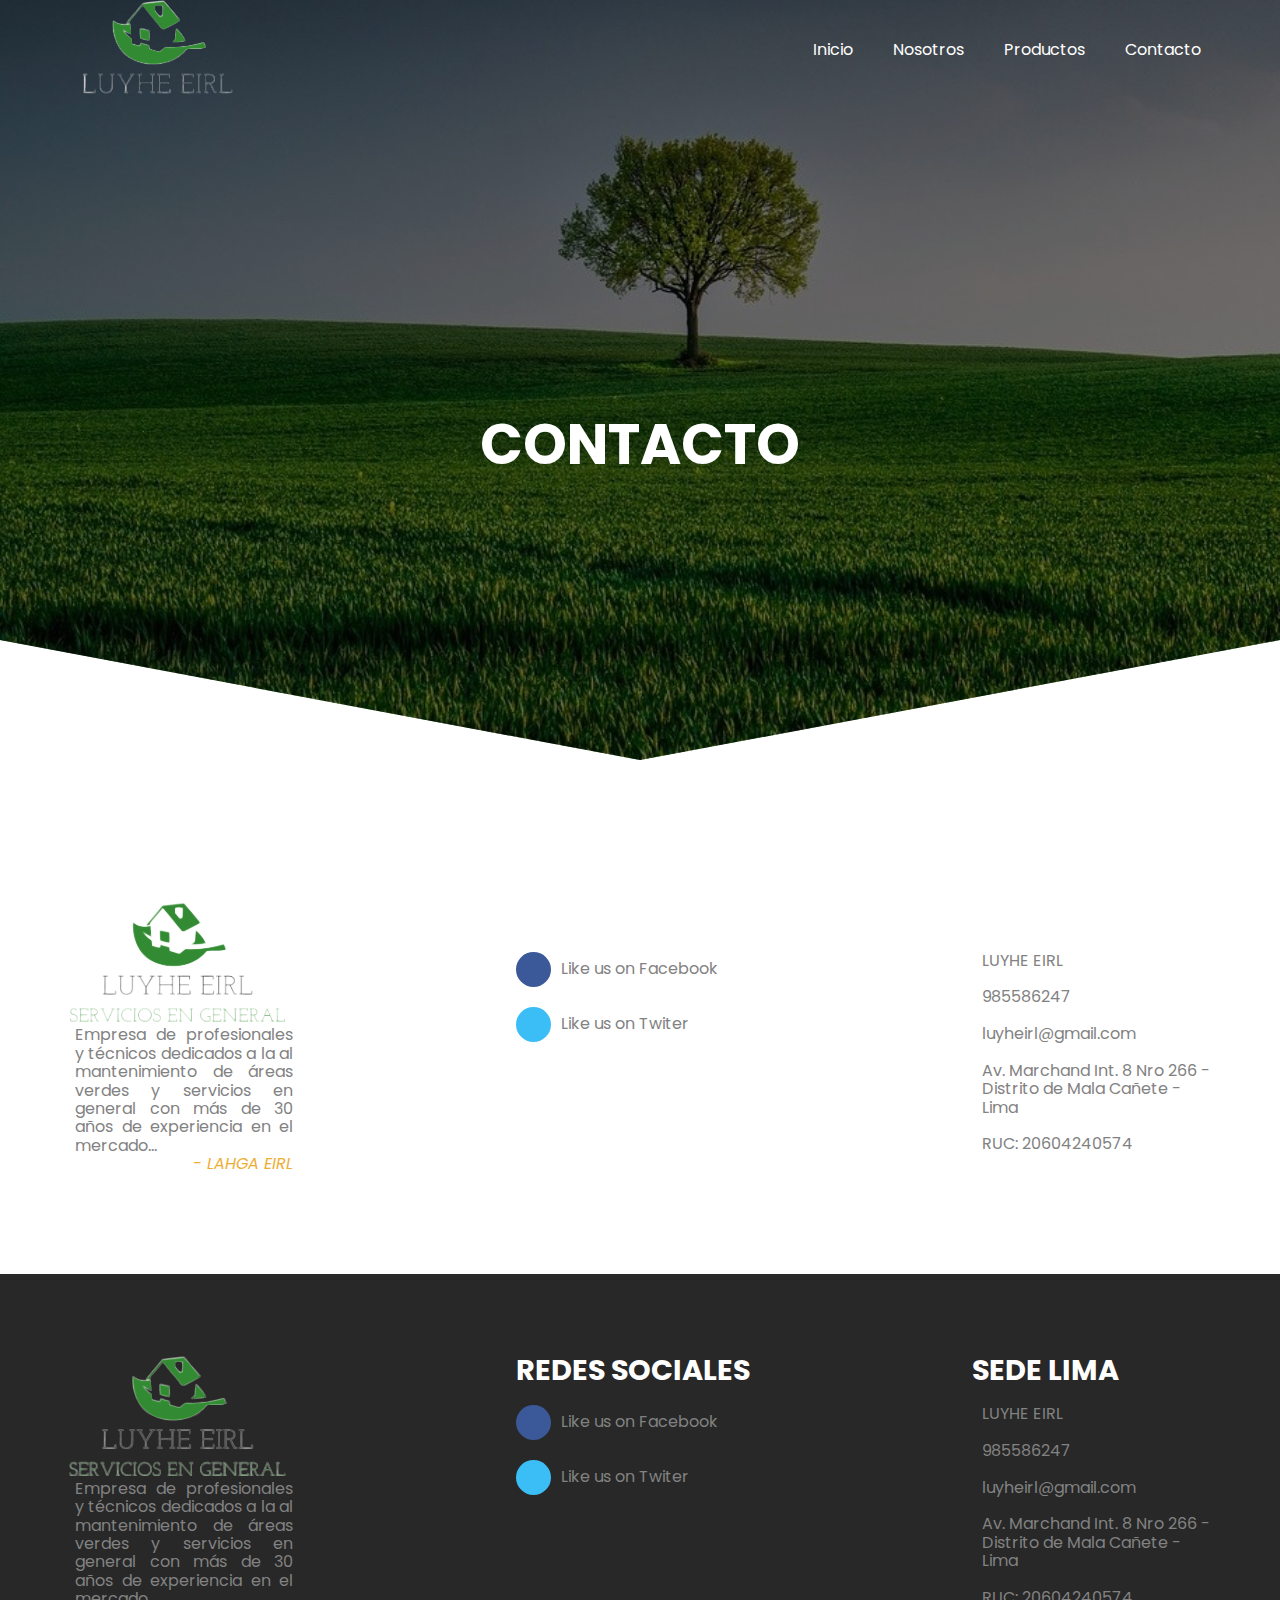
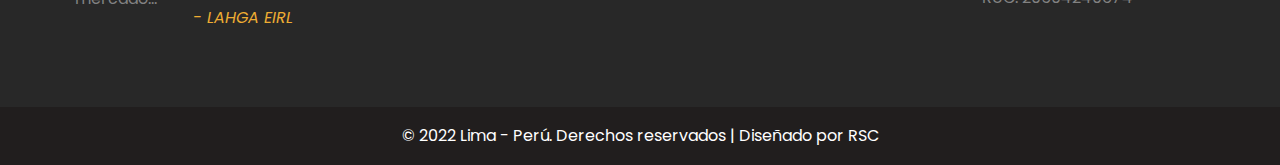
==== contacto.html @ 09daed9d "Pagina WEb2" ====
<!DOCTYPE html>
<html lang="es">

<head>
    <meta charset="UTF-8">
    <meta http-equiv="X-UA-Compatible" content="IE=edge">
    <meta name="viewport" content="width=device-width, initial-scale=1.0">
    <title>Contacto</title>
    <link rel="shortcut icon" href="./images/logo.png" type="image/x-icon">
    <link rel="stylesheet" href="./css/normalize.css">
    <link rel="stylesheet" href="./css/estilos.css">
    <meta name="theme-color" content="#2091F9">   
    <meta property="og:type" content="website">
    <meta property="og:url" content="https://xrodrigosc.github.io">

    <link rel="stylesheet" href="https://use.fontawesome.com/releases/v5.15.4/css/all.css" integrity="sha384-DyZ88mC6Up2uqS4h/KRgHuoeGwBcD4Ng9SiP4dIRy0EXTlnuz47vAwmeGwVChigm" crossorigin="anonymous"/>

</head>

<body>
    <header class="hero3">
        <nav class="nav container">
            <div class="nav__logo">
                <img src="./images/logo2.png">   
            </div>

            <ul class="menu-horizontal">
                <li><a href="index.html">Inicio</a></li>
                <li ><a href="nosotros.html" >Nosotros</a></li>
                <li >
                    <a href="producto1.html">Productos</a>
                    <ul class="menu-vertical">
                        <li><a style="text-align: left" href="producto1.html">Grass Natural</a></li>
                                                
                        <li><a style="text-align: left" href="producto2.html">Grass Artificial</a></li>
                                                                        
                        <li><a style="text-align: left" href="producto3.html" >Guano Órganico</a></li>
                                                                                                
                        <li><a style="text-align: left" href="producto4.html" >Áreas Verdes</a></li>                        
                                                                                                
                        <li><a style="text-align: left" href="producto5.html" >Parque y Jardines</a></li>
                        
                        <li><a style="text-align: left" href="producto6.html" >Plantas Ornamentales</a></li>
                    </ul>
                </li>
                
                <li>
                    <a href="contacto.html">Contacto</a>
                </li>
            </ul>

        </nav>


        <section class="hero__container container">
            <h1 class="hero__title">CONTACTO</h1>
        </section>
    </header>
    <main>
             <footer class="main-footer2">
      <div class="container">
        <div class="column column--50-25">

          <img src="./images/logo.png">
          <p class="footer__txt">Empresa de profesionales y técnicos dedicados a la al mantenimiento de áreas verdes y servicios en general con más de 30 años de experiencia en el mercado…</p>
          <cite class="footer__author">- LAHGA EIRL</cite>
        </div>
        <div class="column column--50-25">
            <h2 class="footer__title">REDES SOCIALES</h2><br>
          <div class="footer__socials">
            <div class="social-icon">
              <i class="fab fa-facebook-f"></i>
              
              <a class="social__link" href="">Like us on Facebook</a>
            </div>
            <div class="social-icon">
              <i class="fab fa-twitter"></i>
              <a class="social__link" href="">Like us on Twiter</a>
            </div>
            
          </div>
        </div>
        <div class="column column--50-25">
            <h2 class="footer__title">SEDE LIMA</h2><br>
          <div class="contact-icon2">
            <i class="fas fa-briefcase"></i>
            <p class="contact__txt">LUYHE EIRL</p>
          </div><br>
          <div class="contact-icon2">
            <i class="fas fa-phone-alt"></i>
            <p class="contact__txt">985586247</p>
          </div><br>
          <div class="contact-icon2">
            <i class="fas fa-envelope"></i>
            <p class="contact__txt">luyheirl@gmail.com</p>
          </div><br>
          <div class="contact-icon2">
            <i class="fas fa-map-marker-alt"></i>
            <p class="contact__txt">Av. Marchand Int. 8 Nro 266 - Distrito de Mala Cañete - Lima </p>
          </div><br>
          <div class="contact-icon2">
            <i class="fas fa-building"></i>
            <p class="contact__txt">RUC: 20604240574</p>
          </div>
        </div>
      </div>

    </footer> 
    </main>
        

  <footer class="main-footer">
      <div class="container">
        <div class="column column--50-25">

          <img src="./images/logo.png">
          <p class="footer__txt">Empresa de profesionales y técnicos dedicados a la al mantenimiento de áreas verdes y servicios en general con más de 30 años de experiencia en el mercado…</p>
          <cite class="footer__author">- LAHGA EIRL</cite>
        </div>
        <div class="column column--50-25">
            <h2 class="footer__title">REDES SOCIALES</h2><br>
          <div class="footer__socials">
            <div class="social-icon">
              <i class="fab fa-facebook-f"></i>
              
              <a class="social__link" href="">Like us on Facebook</a>
            </div>
            <div class="social-icon">
              <i class="fab fa-twitter"></i>
              <a class="social__link" href="">Like us on Twiter</a>
            </div>
            
          </div>
        </div>
        <div class="column column--50-25">
            <h2 class="footer__title">SEDE LIMA</h2><br>
          <div class="contact-icon">
            <i class="fas fa-briefcase"></i>
            <p class="contact__txt">LUYHE EIRL</p>
          </div><br>
          <div class="contact-icon">
            <i class="fas fa-phone-alt"></i>
            <p class="contact__txt">985586247</p>
          </div><br>
          <div class="contact-icon">
            <i class="fas fa-envelope"></i>
            <p class="contact__txt">luyheirl@gmail.com</p>
          </div><br>
          <div class="contact-icon">
            <i class="fas fa-map-marker-alt"></i>
            <p class="contact__txt">Av. Marchand Int. 8 Nro 266 - Distrito de Mala Cañete - Lima </p>
          </div><br>
          <div class="contact-icon">
            <i class="fas fa-building"></i>
            <p class="contact__txt">RUC: 20604240574</p>
          </div>
        </div>
      </div>
        <p class="copy">© 2022 Lima - Perú. Derechos reservados | Diseñado por  <span class="color-span">RSC</span></p>
    </footer>

    <script src="./js/slider.js"></script>
    <script src="./js/questions.js"></script>
    <script src="./js/menu.js"></script>
</body>

</html>
---- css/estilos.css ----
@import url('https://fonts.googleapis.com/css2?family=Poppins:wght@300;400;600;700&display=swap');

:root {
    --padding-container: 80px 0;
    --color-title: #001A49;
}

body {
    font-family: 'Poppins', sans-serif;
}

.container {
    width: 90%;
    max-width: 1200px;
    margin: 0 auto;
    overflow: hidden;
    padding: var(--padding-container);
}
.container2 {
    width: 85%;
    max-width: 950px;
    margin: 0 auto;
    overflow: hidden;
    line-height: 1.6em;
    padding: var(--padding-container);
    text-align: justify;
}
.container2 p{
    margin-bottom: 1.6em
}

.titulo {
    color: #642a73;
    font-size: 30px;
    text-align: center;
    margin-bottom: 60px;
}

.nav__items li:hover .menu-vertical{
       display: block;
}

.menu-horizontal{
    list-style: none;
    display: flex;
    justify-content: space-around;
    padding-left: 520px;
}
.menu-horizontal > li > a{
    display: block;
    font-size: 1rem;
    padding: 15px 20px;
    color: white;
    text-decoration: none; 
    align-content: center;
}
.menu-horizontal > li:hover{
    background-color: #00cc33;
}
.menu-vertical{
    position: absolute;
    display: none;
    list-style: none;
    width: 200px;
    background-color: rgba(0, 0, 0, .5);
}

.menu-horizontal li:hover .menu-vertical{
    display: block;
}
.menu-vertical li:hover{
    background-color: black;
}
.menu-vertical li a{
    display: block;
    color: white;
    padding: 15px 15px 15px 20px;
}

nav{
    text-align: right;
    padding: 30px 50px 0 0;
}

nav > a{
    color:#fff;
    font-weight: 300;
    text-decoration: none;
    margin-right: 10px;
}

nav > a:hover{
    text-decoration: underline;
}
 .textos-header{
    display: flex;
    height: 300px;
    width: 100%;
    align-items: center;
    justify-content: center;
    flex-direction: column;
    text-align: center;
}

.textos-header h1{
    font-size: 50px;
    color:#fff;
}

.textos-header h2{
    font-size: 30px;
    font-weight: 300;
    color:#fff;
}
.wave{
    position: absolute;
    bottom: 0;
    width: 100%;
}

.hero {
    width: 100%;
    height: 100vh;
    min-height: 600px;
    max-height: 800px;
    position: relative;
    display: grid;
    grid-template-rows: 100px 1fr;
    color: #fff;
}

.hero::before {
    content: "";
    position: absolute;
    top: 0;
    left: 0;
    width: 100%;
    height: 100%;
    background-image: linear-gradient(180deg, #0000008c 0%, #0000008c 100%), url('../images/inicio.jpg');
    background-size: cover;
    clip-path: polygon(0 0, 100% 0, 100% 80%, 50% 95%, 0 80%);
    z-index: -1;
}


.hero2 {
    width: 100%;
    height: 100vh;
    min-height: 600px;
    max-height: 800px;
    position: relative;
    display: grid;
    grid-template-rows: 100px 1fr;
    color: #fff;
}

.hero2::before {
    content: "";
    position: absolute;
    top: 0;
    left: 0;
    width: 100%;
    height: 100%;
    background-image: linear-gradient(180deg, #0000008c 0%, #0000008c 100%), url('../images/noso.jpg');
    background-size: cover;
    clip-path: polygon(0 0, 100% 0, 100% 80%, 50% 95%, 0 80%);
    z-index: -1;
}

.hero3 {
    width: 100%;
    height: 100vh;
    min-height: 600px;
    max-height: 800px;
    position: relative;
    display: grid;
    grid-template-rows: 100px 1fr;
    color: #fff;
}


.hero3::before {
    content: "";
    position: absolute;
    top: 0;
    left: 0;
    width: 100%;
    height: 100%;
    background-image: linear-gradient(180deg, #0000008c 0%, #0000008c 100%), url('../images/contac.jpg');
    background-size: cover;
    clip-path: polygon(0 0, 100% 0, 100% 80%, 50% 95%, 0 80%);
    z-index: -1;
}

.hero4 {
    width: 100%;
    height: 100vh;
    min-height: 600px;
    max-height: 800px;
    position: relative;
    display: grid;
    grid-template-rows: 100px 1fr;
    color: #fff;
}


.hero4::before {
    content: "";
    position: absolute;
    top: 0;
    left: 0;
    width: 100%;
    height: 100%;
    background-image: linear-gradient(180deg, #0000008c 0%, #0000008c 100%), url('../images/producto.jpg');
    background-size: cover;
    clip-path: polygon(0 0, 100% 0, 100% 80%, 50% 95%, 0 80%);
    z-index: -1;
}


.contenedor3{
    padding: 80px 0;
    width: 90%;
    max-width: 1000px;
    margin: auto;
    overflow: hidden;
}


.portafolio{
    background: #f2f2f2;
}

.galeria-port{
    display: flex;
    justify-content: space-evenly;
    flex-wrap: wrap;
}

.imagen-port{
    width: 30%;
    margin-bottom: 10px;
    overflow: hidden;
    position: relative;
    cursor: pointer;
    box-shadow: 0 0 6px 0 rgba(0, 0, 0, .5);
}

.imagen-port > img{
    width: 100%;
    height: 100%;
    object-fit: cover;
    display: block;
}

/* Nav */

.nav {
    --padding-container: 0;
    height: 100%;
    display: flex;
    align-items: center;
}

.nav__title {
    font-weight: 300;
}

.nav__link {
    margin-left: auto;
    padding: 0;
    display: grid;
    grid-auto-flow: column;
    grid-auto-columns: max-content;
    gap: 2em;
}

.nav__items {
    list-style: none;
}

.nav__links {
    color: #fff;
    text-decoration: none;
}

.nav__menu {
    margin-left: auto;
    cursor: pointer;
    display: none;
}

.nav__img {
    display: block;
    width: 30px;
}


.nav__close {
    display: var(--show, none);
}


/* Hero container */

.hero__container {
    max-width: 800px;
    --padding-container: 0;
    display: grid;
    grid-auto-rows: max-content;
    align-content: center;
    gap: 1em;
    padding-bottom: 10px;
    text-align: center;
}

.hero__title {
    font-size: 3.5rem;
}

.hero__paragraph {
    margin-bottom: 20px;
}

.cta {
    display: inline-block;
    background-color:  #009900;
    justify-self: center;
    color: #fff;
    text-decoration: none;
    padding: 13px 30px;
    border-radius: 32px;
}

/*  Our team */

.contenedor {
    padding: 80px 0;
    width: 90%;
    max-width: 1000px;
    margin: auto;
    overflow: hidden;
}


.about-services{
    background: #f2f2f2;
    padding-bottom: 30px;
}


.servicio-cont{
    display:flex;
    justify-content: space-between;
    align-items: center;
}

.servicio-ind{
    width: 28%;
    text-align: center;
}

.servicio-ind img{
    width: 90%;
}

.servicio-ind h3{
    margin: 10px 0;
}

.servicio-ind p{
    font-weight: 300;
    text-align: justify;
}


/* About */

.design__item{
  position: relative;
}
.design__item:before {
  content: "";
  width: 100%;
  height: 100%;
  background: rgba(0,0,0,0.4);
  position: absolute;
  top: 0;
  left: 0;
}
.design__title{
  position: absolute;
  top: 40%;
  left: 50%;
  transform: translateX(-50%) translateY(-50%);
  color: white;
  font-size: 1.8em;
  width: 100%;
  text-align: center;
}
.design__title:before {
  content: "";
  width: 200px;
  position: absolute;
  top: -20px;
  left: 50%;
  transform: translateX(-50%);
  height: 3px;
  background: #EEAD33;
}
.design__title:after {
  content: "";
  width: 200px;
  position: absolute;
  bottom: -30px;
  left: 50%;
  transform: translateX(-50%);
  height: 3px;
  background: #EEAD33;
}


.about {
    text-align: center;
}

.subtitle {
    color: #211E1E;
    font-size: 2rem;
    margin-bottom: 25px;
}

.subtitle2 {
    color: #211E1E;
    font-size: 2rem;
    margin-bottom: 25px;
}
.subtitle3 {
    color: #211E1E;
    font-size: 2rem;
    margin-bottom: 25px;
}

.about__paragraph {
    line-height: 1.7;
}

.about__main {
    padding-top: 80px;
    display: grid;
    width: 90%;
    margin: 0 auto;
    gap: 1em;
    overflow: hidden;
    grid-template-columns: repeat(auto-fit, minmax(260px, auto));
}


.about__icons {
    display: grid;
    gap: 1em;
    justify-items: center;
    width: 260px;
    overflow: hidden;
    margin: 0 auto;
}

.about__icon {
    width: 40px;
}

/* Knowledge */

.knowledge {
    background-color: #e5e5f7;
    background-image: radial-gradient(#444cf7 0.5px, transparent 0.5px), radial-gradient(#444cf7 0.5px, #e5e5f7 0.5px);
    background-size: 20px 20px;
    background-position: 0 0, 10px 10px;
    overflow: hidden;
}

.knowledge__container{
    display: grid;
    grid-template-columns: 1fr 1fr;
    gap: 1em;
    align-items: center;
}

.knowledge__picture{
    max-width: 500px;
    margin-left: 70px;
}

.knowledge__paragraph{
    line-height: 1.7;
    margin-bottom: 15px;
    text-align: justify;
}

.knowledge__img{
    width: 100%;
    display: block;
}

/* price */

.price{
    text-align: center;
}

.price__table{
    padding-top: 60px;
    display: flex;
    flex-wrap: wrap;
    gap: 2.5em;
    justify-content: space-evenly;
    align-items: center;
}

.price__element{
    background-color: #99ff99;
    text-align: center;
    border-radius: 10px;
    width: 330px;
    padding: 40px;
    --color-plan: #696871;
    --color-price: #1D293F;
    --bg-cta: #fff;
    --color-cta: #5454D4;
    --color-items: #696871;
}

.price__element--best{
    width: 370px;
    padding: 60px 40px;
    background-color: #3399ff;
    --color-plan: rgb(255 255 255 / 75%);
    --color-price: #fff;
    --bg-cta: #9F3919;
    --color-cta: #FFF;
    --color-items: #fff;
}


.price__name{
    color: var(--color-plan);
    margin-bottom: 15px;
    font-weight: 300;
}

.price__price{
    font-size: 1.5rem;
    color: var(--color-price);
}

.price__items{
    margin-top: 35px;
    display: grid;
    gap: 1em;
    font-weight: 300;
    font-size: 1.2rem;
    margin-bottom: 50px;
    color: var(--color-items);
}

.price__cta{
    display: block;
    padding: 20px 0;
    border-radius: 10px;
    text-decoration: none;
    background-color: var(--bg-cta);
    font-weight: 600;
    color: var(--color-cta);
    box-shadow: 0 0 1px rgba(0, 0, 0, .5);
}

/* Testimony */

.testimony{
    background-color:#EEAD33 ;
}

.testimony__container{
    display: grid;
    grid-template-columns: 50px 1fr 50px;
    gap: 1em;
    align-items: center;
    padding-top: 50px;
    padding-bottom: 50px;
}

.testimony__body{
    display: grid;
    grid-template-columns: 1fr max-content;
    justify-content: space-between;
    align-items: center;
    gap: 2em;
    grid-column: 2/3;
    grid-row: 1/2;
    opacity: 0;
    pointer-events: none;
}


.testimony__body--show{
    pointer-events: unset;
    opacity: 1;
    transition: opacity 1.5s ease-in-out;
}

.testimony__img{
    width: 300px;
    height: 300px;
    border-radius: 50%;
    object-fit: cover;
    object-position: 50% 30%;
}

.testimony__texts{
    max-width: 700px;
}

.testimony__texts p{
   text-align: justify;
}

.testimony__course{
    background-color: green;
    color: #fff;
    display: inline-block;
    padding: 5px;
}

.testimony__arrow{
    width: 90%;
    cursor: pointer;
}

/* Questions */

.questions{
    text-align: center;
}

.questions__container{
    display: grid;
    gap: 2em;
    padding-top: 50px;
    padding-bottom: 100px;
    padding-top: 50px;
    padding-bottom: 50px;
}

.questions__padding{
    padding: 0;
    transition: padding .3s;
    border: 1px solid #5454D4;
    border-radius: 6px;
}

.questions__padding--add{
    padding-bottom: 30px;
}

.questions__answer{
    padding: 0 30px 0;
    overflow: hidden;
}

.questions__title{
    text-align: left;
    display: flex;
    font-size: 25px;
    padding: 30px 0 30px;
    cursor: pointer;
    color: var(--color-title);
    justify-content: space-between;
}

.questions__arrow{
    border-radius: 50%;
    background-color: var(--color-title);
    width: 25px;
    height: 25px;
    display: flex;
    justify-content: center;
    align-items: center;
    align-self: flex-end;
    margin-left: 10px;
    transition:  transform .3s;
}

.questions__arrow--rotate{
    transform: rotate(180deg);
}

.questions__show{
    text-align: left;
    font-size: 17px;
    height: 0;
    transition: height .3s;
}

.questions__img{
    display: block;
}

.questions__copy{
    width: 60%;
    margin: 0 auto;
    margin-bottom: 30px;
}


/* Footer */
.main-footer2{
  background: #ffffff;
  color: #828282;
}

.main-footer2 .container {
  display: flex;
  flex-wrap: wrap;
  justify-content: space-between;
}
.contact-icon2{
  display: flex;
  align-items: center;
}
.contact-icon2 .fas{
  color: black;
  display: block;
  margin-right: 10px;
}



/* Footer */
.main-footer{
  background: #282828;
  color: #828282;
}
.main-footer .container {
  display: flex;
  flex-wrap: wrap;
  justify-content: space-between;
  padding-top: 60px;
  padding-bottom: 60px;
}
.footer__title{
  font-size: 1.8em;
  color: white;
  text-transform: uppercase;
}
.column--50-25 {
  width: 49%;
  padding: 20px;
}
.footer__author{
  text-align: right;
  color: #EEAD33;
  display: block;
  margin-left: 15px;
margin-right: 15px;
}

.footer__txt{
text-align: justify;
margin-left: 15px;
margin-right: 15px;
}

.footer__txt .fa-twitter{
  color: #3bbef5;
  margin-right: 5px;
margin-left: 15px;
margin-right: 15px;
}
.footer__link{
  color: #EEAD33;
}
.footer__date{
  font-size: .8em;
  border-bottom: 1px solid #888;
  padding-bottom: 10px;
  color: white;
}
.social-icon{
  display: flex;
  align-items: center;
  margin-bottom: 20px;
}
.social-icon i {
  margin-right: 10px;
  width: 35px;
  height: 35px;
  text-align: center;
  color: white;
  padding: 10px;
  border-radius: 50%;
  
}
.social-icon .fa-facebook-f{
  background: #3b5998;
}
.social-icon .fa-twitter{
  background: #3bbef5;
}
.social-icon .fa-dribbble{
  background: #f7659b;
}
.social-icon .fa-pinterest{
  background: #e23139;
}

.social__link{
  display: block;
  text-decoration: none;
  color: #828282;
}
.contact-icon{
  display: flex;
  align-items: center;
}
.contact-icon .fas{
  color: white;
  display: block;
  margin-right: 10px;
}
.copy{
  background: #211E1E;
  padding: 20px;
  color: white;
  text-align: center;
  width: 100%;
}
@media screen and (min-width: 768px) {
  .menu{
    position: static;
    opacity: 1;
    visibility: visible;
    width: auto;
    display: flex;
    background: none;
    font-size: .8em;
  }
  .menu__item {
    width: auto;
  }
  .icon-menu{
    display: none;
  }
  .banner {
    min-height: 500px;
  }
  .banner:before {
    min-height: 500px;
  }
  .main{
    margin-top: 400px;
  }
  .box{
    justify-content: center;  
  }
  .box__icon{
    margin-right: 30px;
  }
}

@media screen and (min-width: 1024px) {
  .container {
    width: 1000px;
    margin: auto;
  }
  .main-title{
    font-size: 2.5em;
  }
  .menu {
    font-size: 1em;
  }
  .banner {
    min-height: 600px;
  }
  .banner:before {
    min-height: 600px;
  }
  .banner__title, .banner__txt {
    font-size: 1.5em;
    padding: 10px;
  }
  .main{
    margin-top: 500px;
  }
  .design__item{
    height: 400px;
  }
  .container-design .design__img{
    height: 100%;
    width: 100%;
    object-fit: cover;
  }
  
  .container-design, .container-tips{
    display: flex;
    flex-wrap: wrap;
  }
  .design__item{
    width: 50%;
  }
  .container-box{
    width: 50%;
  }
  .container-tips {
    height: 500px;
  }
  .container-tips .design__item{
    height: 100%;
  }
  .container-tips .design__img {
    height: 100%;
    width: 100%;
    object-fit: cover;
  }
  .column--50-25 {
    width: 24%;
  }
}
@media screen and (min-width: 1280px) {
  .container {
    width: 1200px;
  }
  .design__title{
    font-size: 2.5em;
  }
  .design__item{
    height: 500px;
  }
}
@media screen and (min-width: 1600px) {
  .container {
    width: 1000px;
  }
  .banner__title, .banner__txt {
    font-size: 2em;
  }
#sb-header-top {
  background-color: #749c10;
  padding-bottom: 9px;
  padding-top: 9px;
}

}
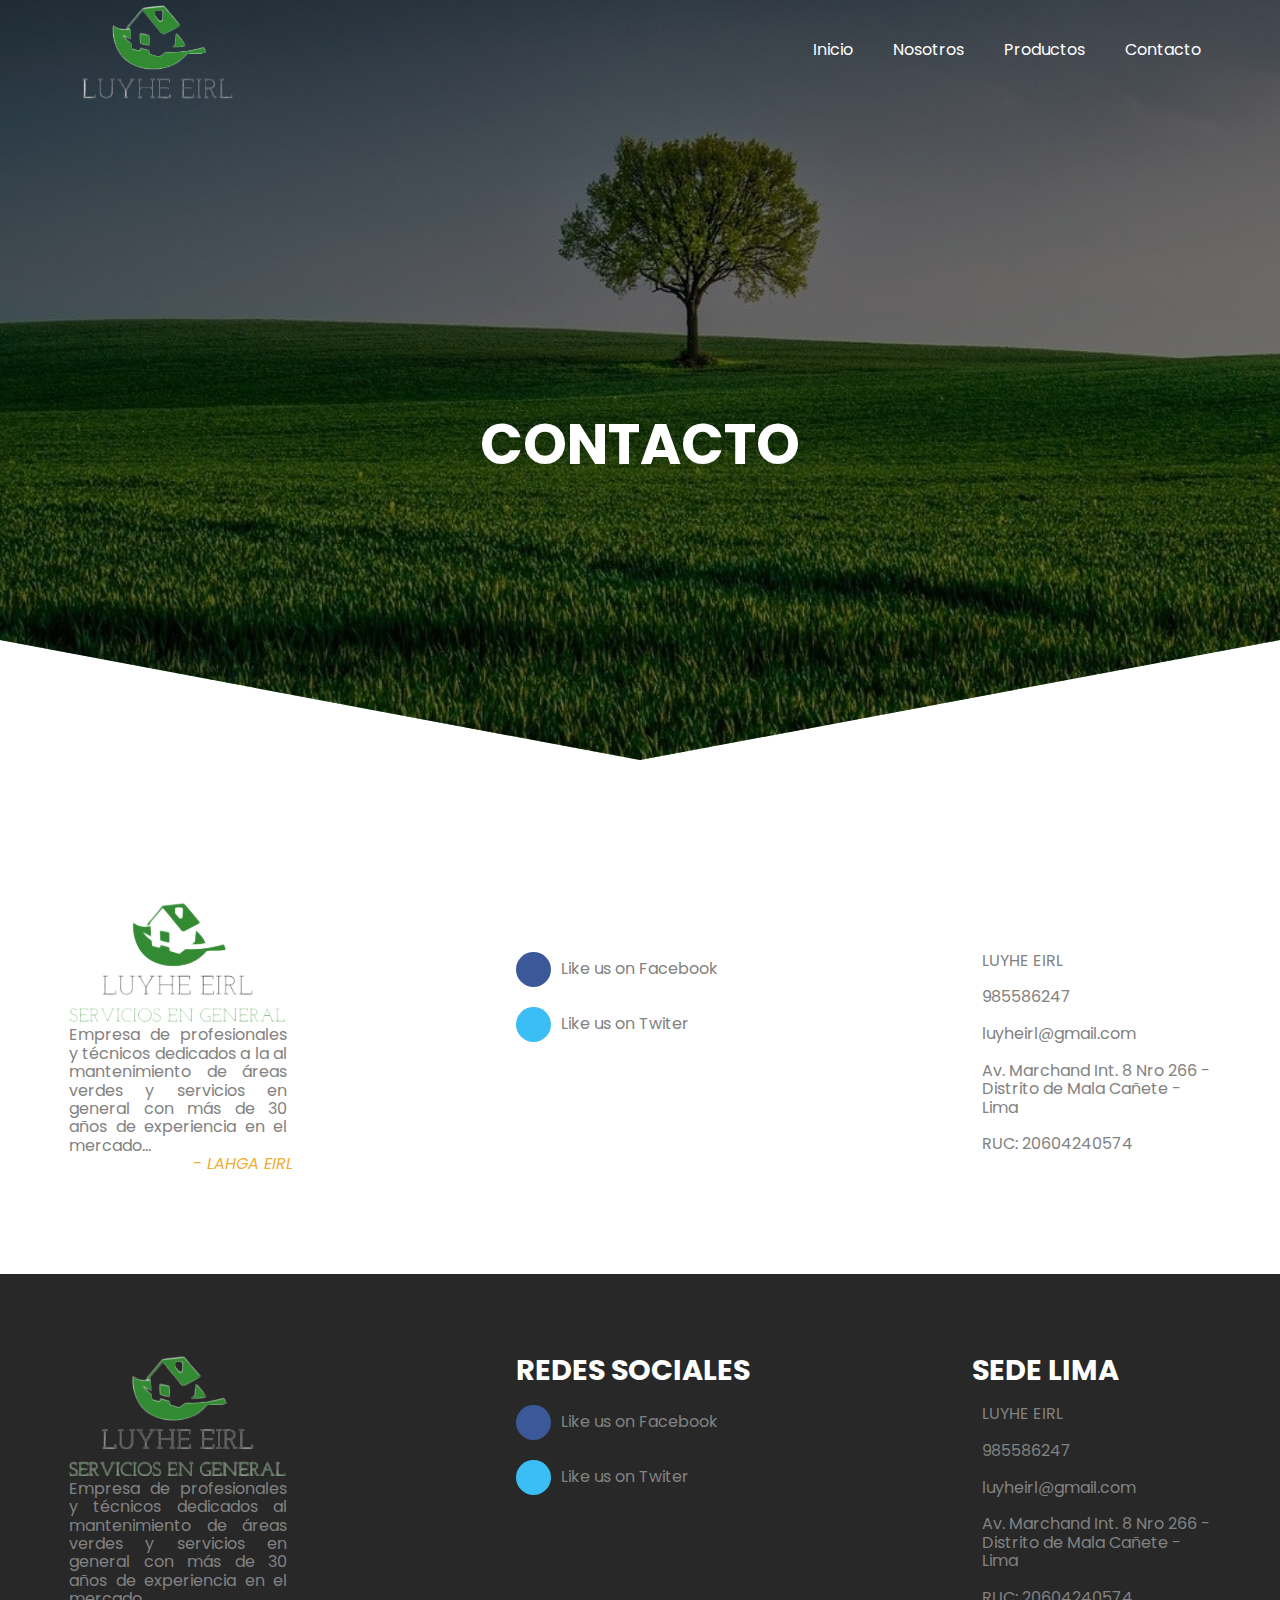
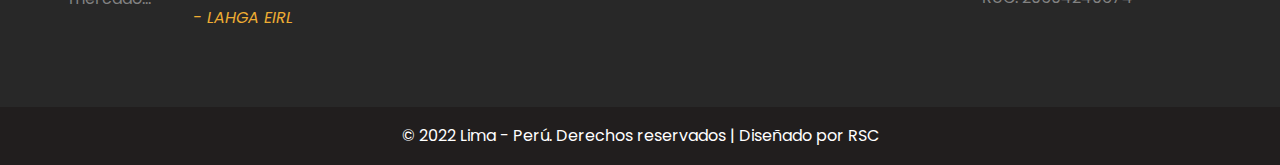
==== commit 5a1868a6: "asdf" ====
--- a/contacto.html
+++ b/contacto.html
@@ -109,12 +109,12 @@
     </main>
         
 
-  <footer class="main-footer">
+<footer class="main-footer">
       <div class="container">
         <div class="column column--50-25">
 
           <img src="./images/logo.png">
-          <p class="footer__txt">Empresa de profesionales y técnicos dedicados a la al mantenimiento de áreas verdes y servicios en general con más de 30 años de experiencia en el mercado…</p>
+          <p class="footer__txt">Empresa de profesionales y técnicos dedicados al mantenimiento de áreas verdes y servicios en general con más de 30 años de experiencia en el mercado…</p>
           <cite class="footer__author">- LAHGA EIRL</cite>
         </div>
         <div class="column column--50-25">
--- a/css/estilos.css
+++ b/css/estilos.css
@@ -255,6 +255,9 @@
 
 /* Nav */
 
+.nav__logo{
+    margin-top: 10px;
+}
 .nav {
     --padding-container: 0;
     height: 100%;
@@ -766,8 +769,8 @@
 
 .footer__txt{
 text-align: justify;
-margin-left: 15px;
-margin-right: 15px;
+margin-left: 9px;
+margin-right: 21px;
 }
 
 .footer__txt .fa-twitter{
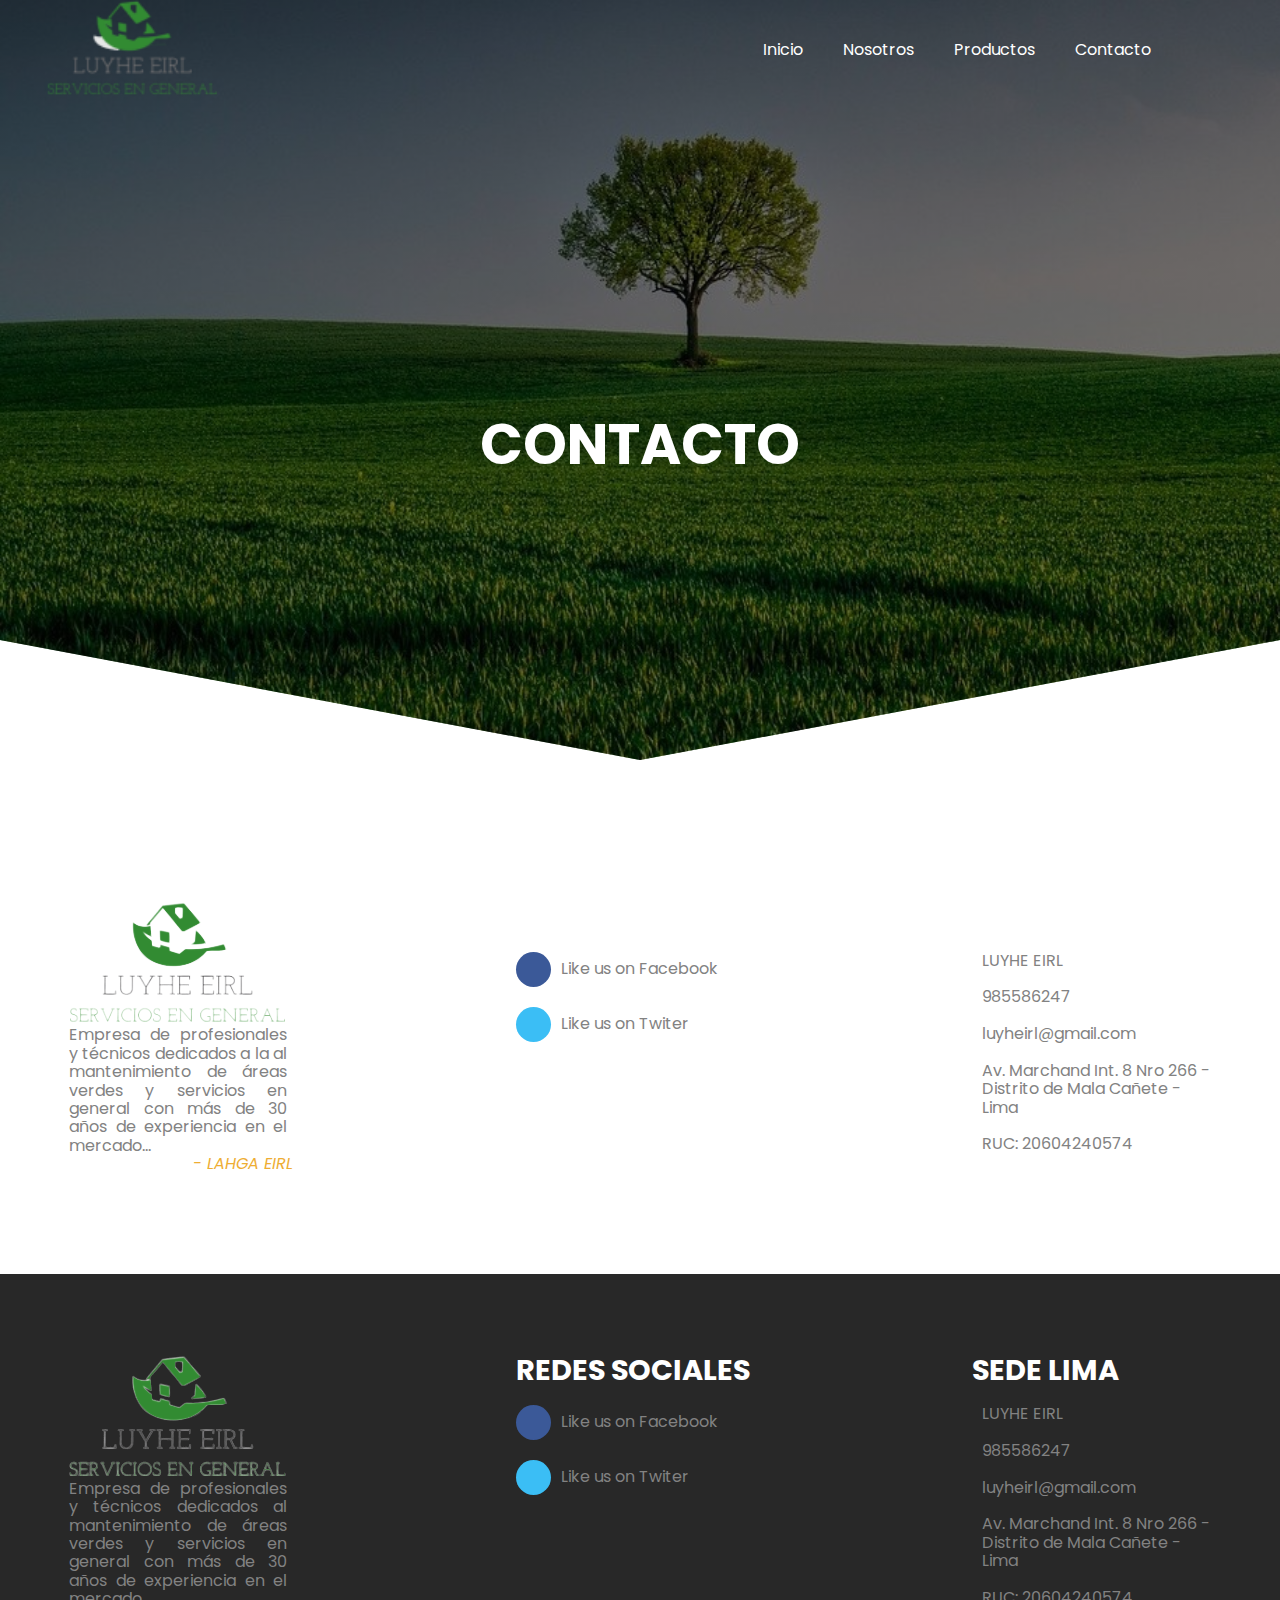
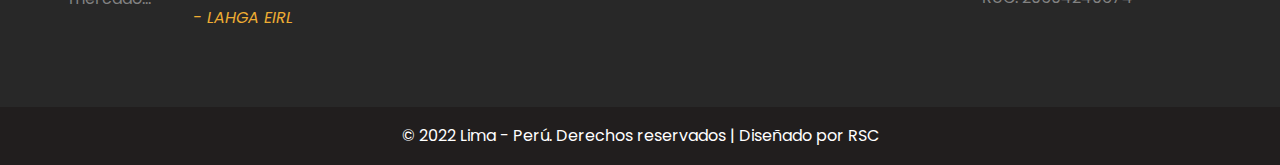
==== commit 4cb42a3a: "adsf" ====
--- a/contacto.html
+++ b/contacto.html
@@ -21,7 +21,7 @@
     <header class="hero3">
         <nav class="nav container">
             <div class="nav__logo">
-                <img src="./images/logo2.png">   
+                <img src="./images/logo3.png">   
             </div>
 
             <ul class="menu-horizontal">
--- a/css/estilos.css
+++ b/css/estilos.css
@@ -255,9 +255,11 @@
 
 /* Nav */
 
-.nav__logo{
-    margin-top: 10px;
-}
+.nav__logo img{
+    margin-top: 10x;
+    height: 130px;
+}
+
 .nav {
     --padding-container: 0;
     height: 100%;
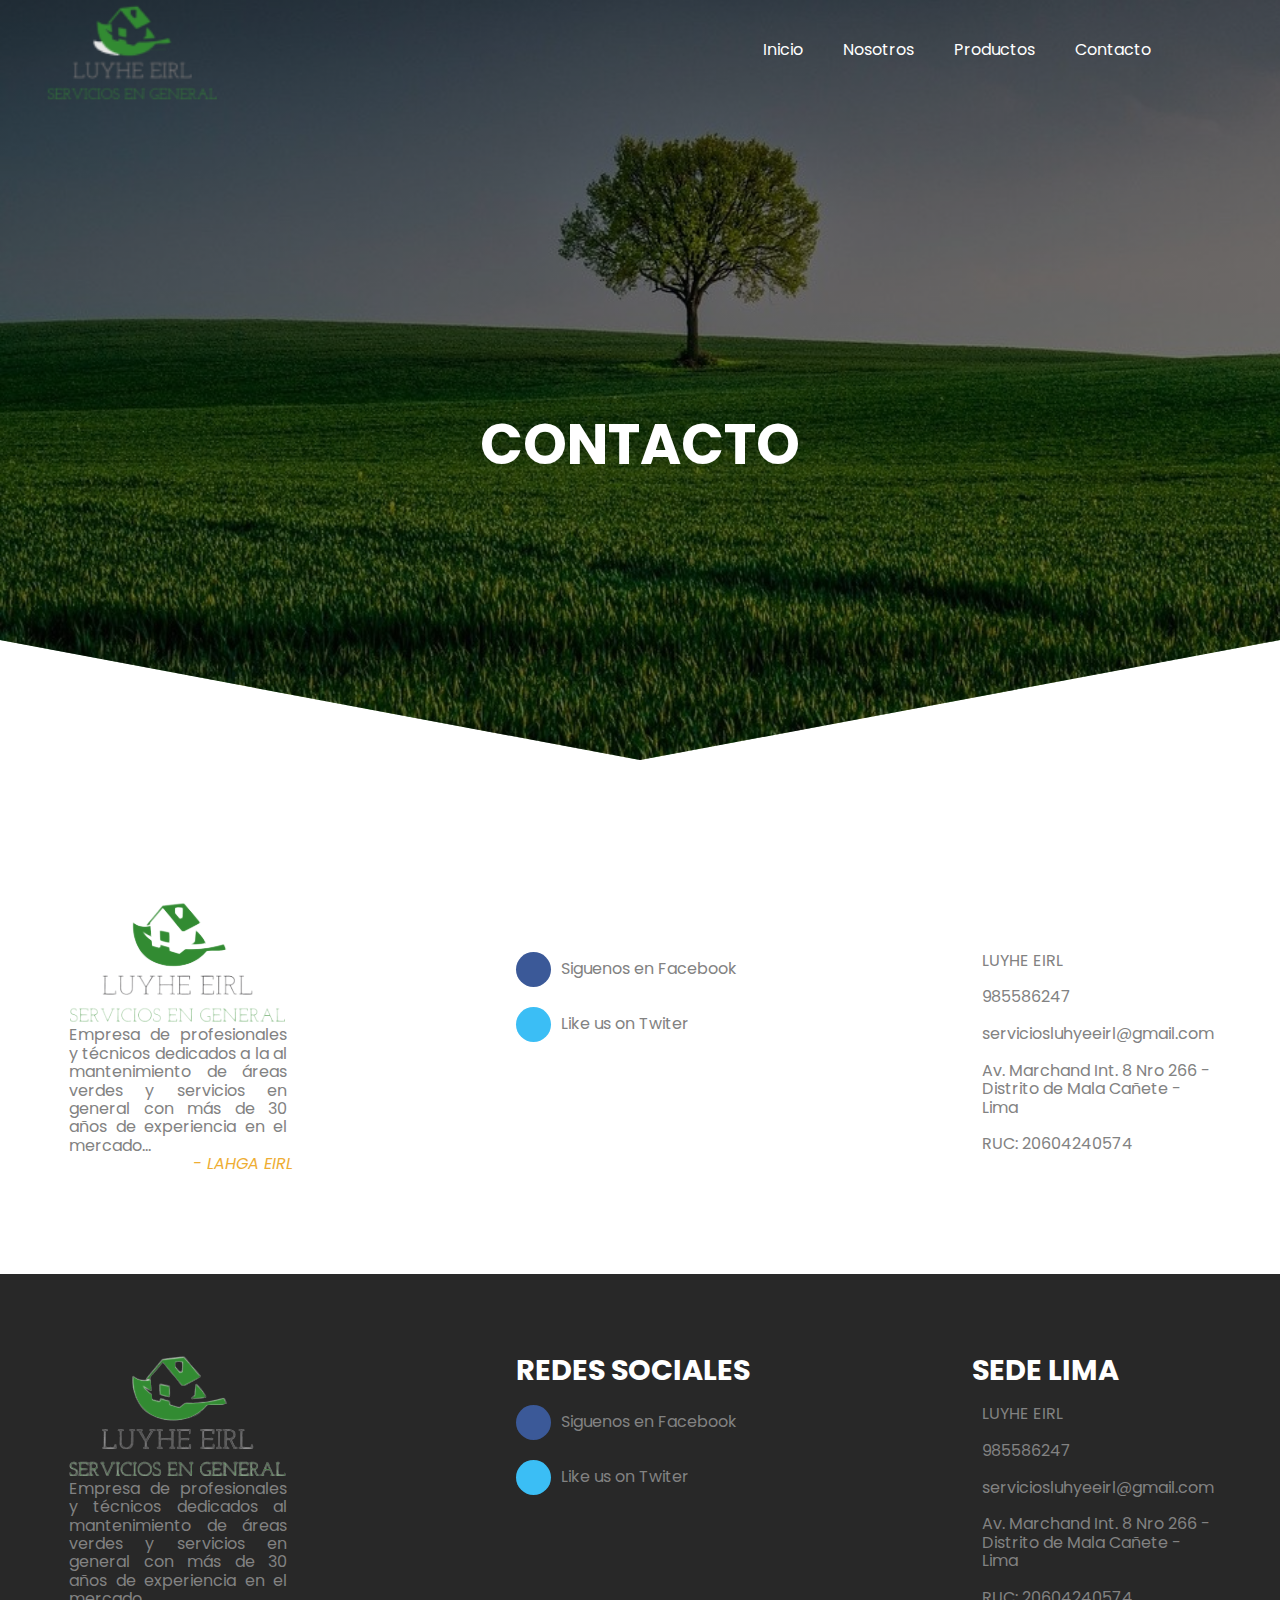
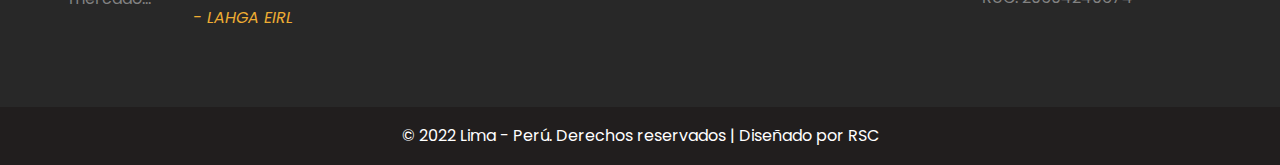
==== commit 8b32455b: "asd" ====
--- a/contacto.html
+++ b/contacto.html
@@ -71,7 +71,7 @@
             <div class="social-icon">
               <i class="fab fa-facebook-f"></i>
               
-              <a class="social__link" href="">Like us on Facebook</a>
+              <a class="social__link" href="https://www.facebook.com/LUYHE-EIRL-103644405587764">Siguenos en Facebook</a>
             </div>
             <div class="social-icon">
               <i class="fab fa-twitter"></i>
@@ -92,7 +92,7 @@
           </div><br>
           <div class="contact-icon2">
             <i class="fas fa-envelope"></i>
-            <p class="contact__txt">luyheirl@gmail.com</p>
+            <p class="contact__txt">serviciosluhyeeirl@gmail.com</p>
           </div><br>
           <div class="contact-icon2">
             <i class="fas fa-map-marker-alt"></i>
@@ -108,8 +108,7 @@
     </footer> 
     </main>
         
-
-<footer class="main-footer">
+    <footer class="main-footer">
       <div class="container">
         <div class="column column--50-25">
 
@@ -123,7 +122,7 @@
             <div class="social-icon">
               <i class="fab fa-facebook-f"></i>
               
-              <a class="social__link" href="">Like us on Facebook</a>
+              <a class="social__link" href="https://www.facebook.com/LUYHE-EIRL-103644405587764">Siguenos en Facebook</a>
             </div>
             <div class="social-icon">
               <i class="fab fa-twitter"></i>
@@ -144,7 +143,7 @@
           </div><br>
           <div class="contact-icon">
             <i class="fas fa-envelope"></i>
-            <p class="contact__txt">luyheirl@gmail.com</p>
+            <p class="contact__txt">serviciosluhyeeirl@gmail.com</p>
           </div><br>
           <div class="contact-icon">
             <i class="fas fa-map-marker-alt"></i>
--- a/css/estilos.css
+++ b/css/estilos.css
@@ -256,7 +256,7 @@
 /* Nav */
 
 .nav__logo img{
-    margin-top: 10x;
+    margin-top: 10px;
     height: 130px;
 }
 
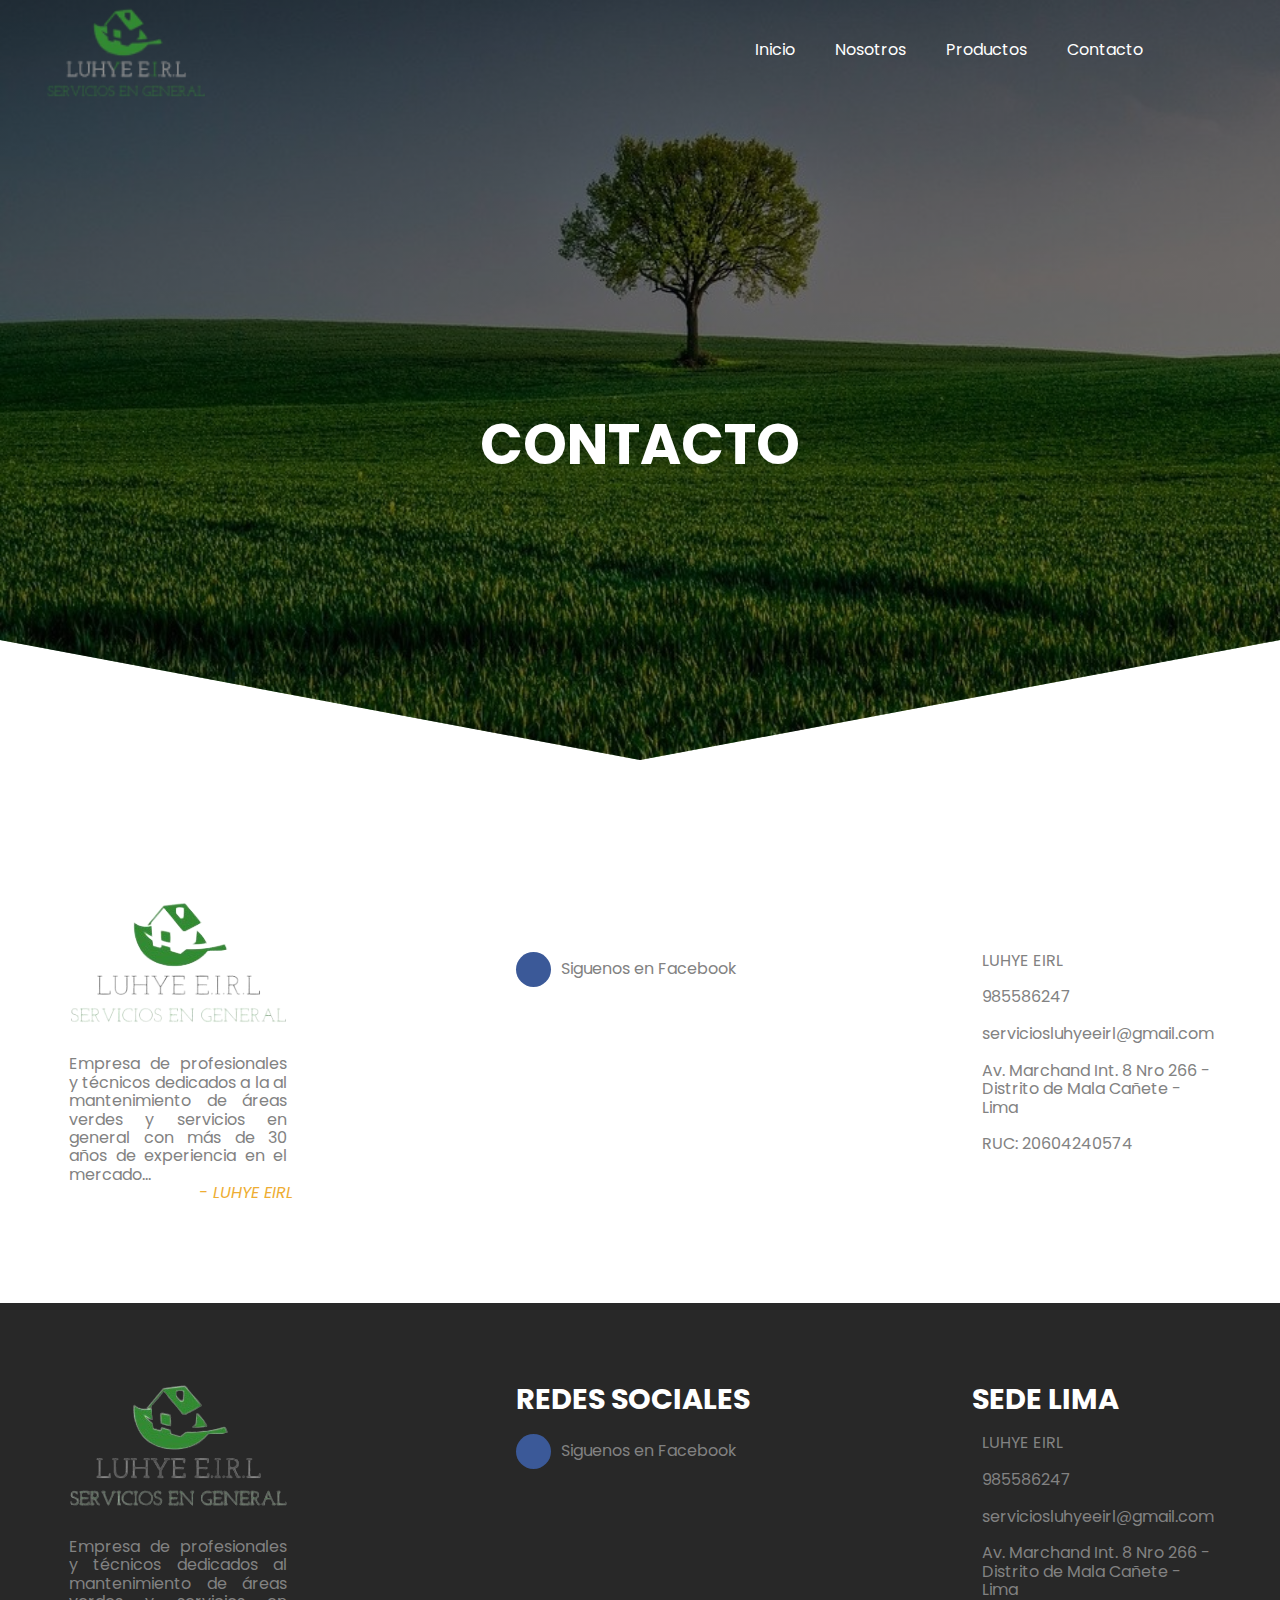
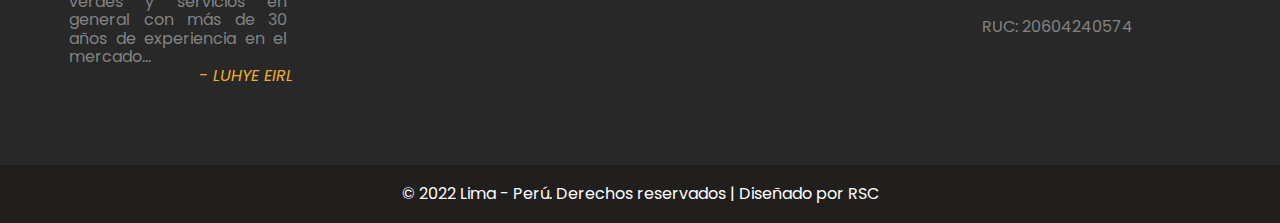
==== commit 7fb00daf: "asd" ====
--- a/contacto.html
+++ b/contacto.html
@@ -63,7 +63,7 @@
 
           <img src="./images/logo.png">
           <p class="footer__txt">Empresa de profesionales y técnicos dedicados a la al mantenimiento de áreas verdes y servicios en general con más de 30 años de experiencia en el mercado…</p>
-          <cite class="footer__author">- LAHGA EIRL</cite>
+          <cite class="footer__author">- LUHYE EIRL</cite>
         </div>
         <div class="column column--50-25">
             <h2 class="footer__title">REDES SOCIALES</h2><br>
@@ -73,10 +73,6 @@
               
               <a class="social__link" href="https://www.facebook.com/LUYHE-EIRL-103644405587764">Siguenos en Facebook</a>
             </div>
-            <div class="social-icon">
-              <i class="fab fa-twitter"></i>
-              <a class="social__link" href="">Like us on Twiter</a>
-            </div>
             
           </div>
         </div>
@@ -84,7 +80,7 @@
             <h2 class="footer__title">SEDE LIMA</h2><br>
           <div class="contact-icon2">
             <i class="fas fa-briefcase"></i>
-            <p class="contact__txt">LUYHE EIRL</p>
+            <p class="contact__txt">LUHYE EIRL</p>
           </div><br>
           <div class="contact-icon2">
             <i class="fas fa-phone-alt"></i>
@@ -108,13 +104,13 @@
     </footer> 
     </main>
         
-    <footer class="main-footer">
+<footer class="main-footer">
       <div class="container">
         <div class="column column--50-25">
 
           <img src="./images/logo.png">
           <p class="footer__txt">Empresa de profesionales y técnicos dedicados al mantenimiento de áreas verdes y servicios en general con más de 30 años de experiencia en el mercado…</p>
-          <cite class="footer__author">- LAHGA EIRL</cite>
+          <cite class="footer__author">- LUHYE EIRL</cite>
         </div>
         <div class="column column--50-25">
             <h2 class="footer__title">REDES SOCIALES</h2><br>
@@ -124,10 +120,6 @@
               
               <a class="social__link" href="https://www.facebook.com/LUYHE-EIRL-103644405587764">Siguenos en Facebook</a>
             </div>
-            <div class="social-icon">
-              <i class="fab fa-twitter"></i>
-              <a class="social__link" href="">Like us on Twiter</a>
-            </div>
             
           </div>
         </div>
@@ -135,7 +127,7 @@
             <h2 class="footer__title">SEDE LIMA</h2><br>
           <div class="contact-icon">
             <i class="fas fa-briefcase"></i>
-            <p class="contact__txt">LUYHE EIRL</p>
+            <p class="contact__txt">LUHYE EIRL</p>
           </div><br>
           <div class="contact-icon">
             <i class="fas fa-phone-alt"></i>
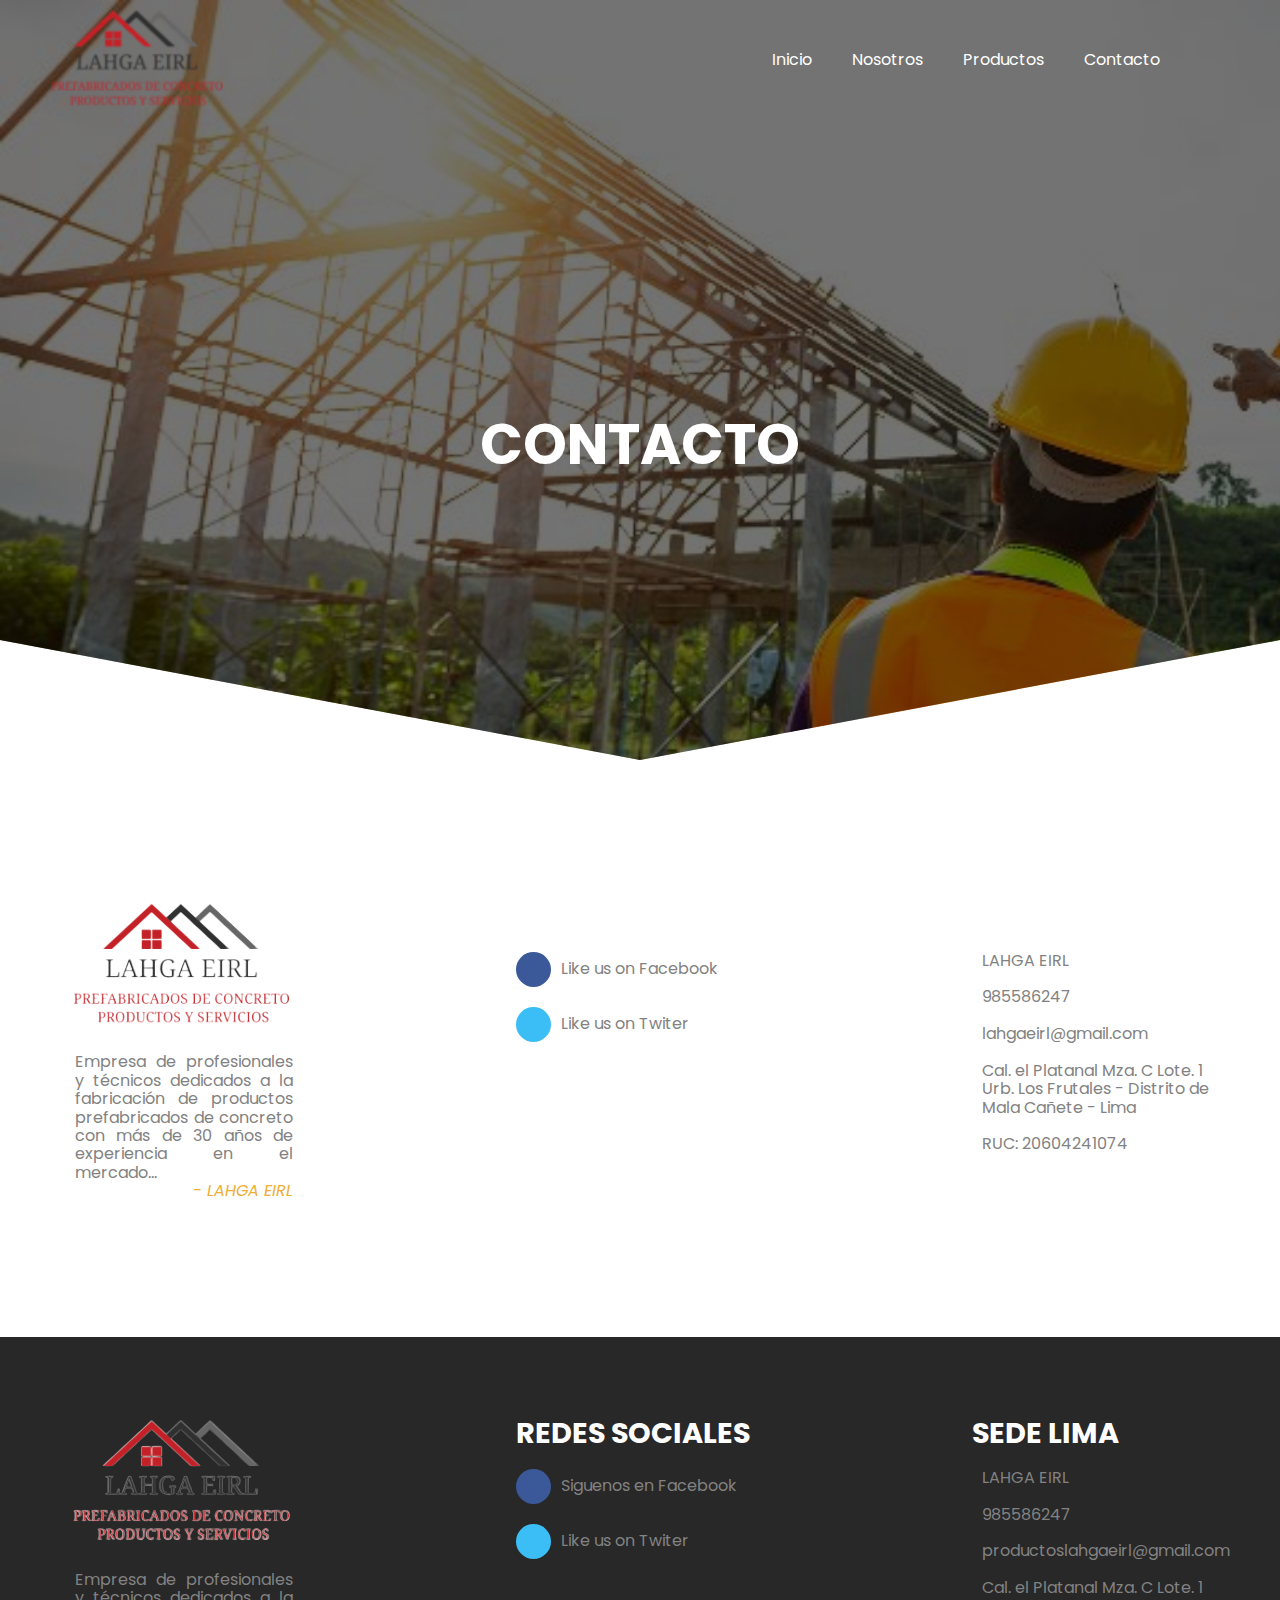
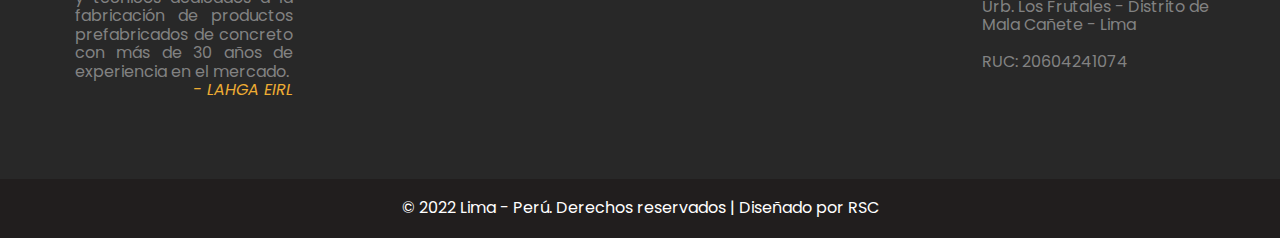
==== commit 5bd9511d: "asfd" ====
--- a/contacto.html
+++ b/contacto.html
@@ -6,41 +6,45 @@
     <meta http-equiv="X-UA-Compatible" content="IE=edge">
     <meta name="viewport" content="width=device-width, initial-scale=1.0">
     <title>Contacto</title>
-    <link rel="shortcut icon" href="./images/logo.png" type="image/x-icon">
+    <link rel="shortcut icon" href="./images/log.png" type="image/x-icon">
     <link rel="stylesheet" href="./css/normalize.css">
     <link rel="stylesheet" href="./css/estilos.css">
-    <meta name="theme-color" content="#2091F9">   
+    <meta name="theme-color" content="#2091F9">
+
+    
     <meta property="og:type" content="website">
     <meta property="og:url" content="https://xrodrigosc.github.io">
+    <meta property="og:title" content="Aprende CSS desde cero">
 
     <link rel="stylesheet" href="https://use.fontawesome.com/releases/v5.15.4/css/all.css" integrity="sha384-DyZ88mC6Up2uqS4h/KRgHuoeGwBcD4Ng9SiP4dIRy0EXTlnuz47vAwmeGwVChigm" crossorigin="anonymous"/>
+
+
 
 </head>
 
 <body>
-    <header class="hero3">
-        <nav class="nav container">
-            <div class="nav__logo">
-                <img src="./images/logo3.png">   
+
+        <header class="hero3">
+        <nav class="nav container"  style="margin-top: 10px" >
+            <div class="nav__logo" >
+                <img src="./images/logo4.png" height="100" >   
             </div>
-
+            
             <ul class="menu-horizontal">
                 <li><a href="index.html">Inicio</a></li>
                 <li ><a href="nosotros.html" >Nosotros</a></li>
                 <li >
                     <a href="producto1.html">Productos</a>
                     <ul class="menu-vertical">
-                        <li><a style="text-align: left" href="producto1.html">Grass Natural</a></li>
+                        <li><a style="text-align: left" href="producto1.html">Cerco Perimétrico</a></li>
                                                 
-                        <li><a style="text-align: left" href="producto2.html">Grass Artificial</a></li>
+                        <li><a style="text-align: left" href="producto2.html">Grass Block</a></li>
                                                                         
-                        <li><a style="text-align: left" href="producto3.html" >Guano Órganico</a></li>
+                        <li><a style="text-align: left" href="producto3.html" >Adoquines</a></li>
                                                                                                 
-                        <li><a style="text-align: left" href="producto4.html" >Áreas Verdes</a></li>                        
+                        <li><a style="text-align: left" href="producto4.html" >Caja Porta Medidor</a></li>                        
                                                                                                 
-                        <li><a style="text-align: left" href="producto5.html" >Parque y Jardines</a></li>
-                        
-                        <li><a style="text-align: left" href="producto6.html" >Plantas Ornamentales</a></li>
+                        <li><a style="text-align: left" href="producto5.html" >Caja de Desague</a></li>
                     </ul>
                 </li>
                 
@@ -51,19 +55,21 @@
 
         </nav>
 
-
         <section class="hero__container container">
             <h1 class="hero__title">CONTACTO</h1>
         </section>
     </header>
+
     <main>
-             <footer class="main-footer2">
+        
+
+     <footer class="main-footer2">
       <div class="container">
         <div class="column column--50-25">
 
-          <img src="./images/logo.png">
-          <p class="footer__txt">Empresa de profesionales y técnicos dedicados a la al mantenimiento de áreas verdes y servicios en general con más de 30 años de experiencia en el mercado…</p>
-          <cite class="footer__author">- LUHYE EIRL</cite>
+          <img src="./images/logoc.png">
+          <p class="footer__txt">Empresa de profesionales y técnicos dedicados a la fabricación de productos prefabricados de concreto con más de 30 años de experiencia en el mercado…</p>
+          <cite class="footer__author">- LAHGA EIRL</cite>
         </div>
         <div class="column column--50-25">
             <h2 class="footer__title">REDES SOCIALES</h2><br>
@@ -71,7 +77,11 @@
             <div class="social-icon">
               <i class="fab fa-facebook-f"></i>
               
-              <a class="social__link" href="https://www.facebook.com/LUYHE-EIRL-103644405587764">Siguenos en Facebook</a>
+              <a class="social__link" href="">Like us on Facebook</a>
+            </div>
+            <div class="social-icon">
+              <i class="fab fa-twitter"></i>
+              <a class="social__link" href="">Like us on Twiter</a>
             </div>
             
           </div>
@@ -80,7 +90,7 @@
             <h2 class="footer__title">SEDE LIMA</h2><br>
           <div class="contact-icon2">
             <i class="fas fa-briefcase"></i>
-            <p class="contact__txt">LUHYE EIRL</p>
+            <p class="contact__txt">LAHGA EIRL</p>
           </div><br>
           <div class="contact-icon2">
             <i class="fas fa-phone-alt"></i>
@@ -88,29 +98,29 @@
           </div><br>
           <div class="contact-icon2">
             <i class="fas fa-envelope"></i>
-            <p class="contact__txt">serviciosluhyeeirl@gmail.com</p>
+            <p class="contact__txt">lahgaeirl@gmail.com</p>
           </div><br>
           <div class="contact-icon2">
             <i class="fas fa-map-marker-alt"></i>
-            <p class="contact__txt">Av. Marchand Int. 8 Nro 266 - Distrito de Mala Cañete - Lima </p>
+            <p class="contact__txt">Cal. el Platanal Mza. C Lote. 1 Urb. Los Frutales - Distrito de Mala Cañete - Lima</p>
           </div><br>
           <div class="contact-icon2">
             <i class="fas fa-building"></i>
-            <p class="contact__txt">RUC: 20604240574</p>
+            <p class="contact__txt">RUC: 20604241074</p>
           </div>
         </div>
       </div>
-
     </footer> 
+        
     </main>
-        
+    <br>    <br>
 <footer class="main-footer">
       <div class="container">
         <div class="column column--50-25">
 
-          <img src="./images/logo.png">
-          <p class="footer__txt">Empresa de profesionales y técnicos dedicados al mantenimiento de áreas verdes y servicios en general con más de 30 años de experiencia en el mercado…</p>
-          <cite class="footer__author">- LUHYE EIRL</cite>
+          <img src="./images/logoc.png">
+          <p class="footer__txt">Empresa de profesionales y técnicos dedicados a la fabricación de productos prefabricados de concreto con más de 30 años de experiencia en el mercado.</p>
+          <cite class="footer__author">- LAHGA EIRL</cite>
         </div>
         <div class="column column--50-25">
             <h2 class="footer__title">REDES SOCIALES</h2><br>
@@ -118,7 +128,11 @@
             <div class="social-icon">
               <i class="fab fa-facebook-f"></i>
               
-              <a class="social__link" href="https://www.facebook.com/LUYHE-EIRL-103644405587764">Siguenos en Facebook</a>
+              <a class="social__link" href="https://www.facebook.com/LAHGA-EIRL-102632929024359">Siguenos en Facebook</a>
+            </div>
+            <div class="social-icon">
+              <i class="fab fa-twitter"></i>
+              <a class="social__link" href="">Like us on Twiter</a>
             </div>
             
           </div>
@@ -127,7 +141,7 @@
             <h2 class="footer__title">SEDE LIMA</h2><br>
           <div class="contact-icon">
             <i class="fas fa-briefcase"></i>
-            <p class="contact__txt">LUHYE EIRL</p>
+            <p class="contact__txt">LAHGA EIRL</p>
           </div><br>
           <div class="contact-icon">
             <i class="fas fa-phone-alt"></i>
@@ -135,15 +149,15 @@
           </div><br>
           <div class="contact-icon">
             <i class="fas fa-envelope"></i>
-            <p class="contact__txt">serviciosluhyeeirl@gmail.com</p>
+            <p class="contact__txt">productoslahgaeirl@gmail.com</p>
           </div><br>
           <div class="contact-icon">
             <i class="fas fa-map-marker-alt"></i>
-            <p class="contact__txt">Av. Marchand Int. 8 Nro 266 - Distrito de Mala Cañete - Lima </p>
+            <p class="contact__txt">Cal. el Platanal Mza. C Lote. 1 Urb. Los Frutales - Distrito de Mala Cañete - Lima</p>
           </div><br>
           <div class="contact-icon">
             <i class="fas fa-building"></i>
-            <p class="contact__txt">RUC: 20604240574</p>
+            <p class="contact__txt">RUC: 20604241074</p>
           </div>
         </div>
       </div>
--- a/css/estilos.css
+++ b/css/estilos.css
@@ -55,7 +55,7 @@
     align-content: center;
 }
 .menu-horizontal > li:hover{
-    background-color: #00cc33;
+    background-color: red;
 }
 .menu-vertical{
     position: absolute;
@@ -136,7 +136,7 @@
     left: 0;
     width: 100%;
     height: 100%;
-    background-image: linear-gradient(180deg, #0000008c 0%, #0000008c 100%), url('../images/inicio.jpg');
+    background-image: linear-gradient(180deg, #0000008c 0%, #0000008c 100%), url('../images/img1.jpeg');
     background-size: cover;
     clip-path: polygon(0 0, 100% 0, 100% 80%, 50% 95%, 0 80%);
     z-index: -1;
@@ -161,7 +161,7 @@
     left: 0;
     width: 100%;
     height: 100%;
-    background-image: linear-gradient(180deg, #0000008c 0%, #0000008c 100%), url('../images/noso.jpg');
+    background-image: linear-gradient(180deg, #0000008c 0%, #0000008c 100%), url('../images/nos.jpeg');
     background-size: cover;
     clip-path: polygon(0 0, 100% 0, 100% 80%, 50% 95%, 0 80%);
     z-index: -1;
@@ -186,7 +186,7 @@
     left: 0;
     width: 100%;
     height: 100%;
-    background-image: linear-gradient(180deg, #0000008c 0%, #0000008c 100%), url('../images/contac.jpg');
+    background-image: linear-gradient(180deg, #0000008c 0%, #0000008c 100%), url('../images/men.jpg');
     background-size: cover;
     clip-path: polygon(0 0, 100% 0, 100% 80%, 50% 95%, 0 80%);
     z-index: -1;
@@ -211,7 +211,7 @@
     left: 0;
     width: 100%;
     height: 100%;
-    background-image: linear-gradient(180deg, #0000008c 0%, #0000008c 100%), url('../images/producto.jpg');
+    background-image: linear-gradient(180deg, #0000008c 0%, #0000008c 100%), url('../images/ing.jpg');
     background-size: cover;
     clip-path: polygon(0 0, 100% 0, 100% 80%, 50% 95%, 0 80%);
     z-index: -1;
@@ -255,11 +255,6 @@
 
 /* Nav */
 
-.nav__logo img{
-    margin-top: 10px;
-    height: 130px;
-}
-
 .nav {
     --padding-container: 0;
     height: 100%;
@@ -329,7 +324,7 @@
 
 .cta {
     display: inline-block;
-    background-color:  #009900;
+    background-color: #2091F9;
     justify-self: center;
     color: #fff;
     text-decoration: none;
@@ -430,18 +425,18 @@
 }
 
 .subtitle {
-    color: #211E1E;
+    color: var(--color-title);
     font-size: 2rem;
     margin-bottom: 25px;
 }
 
 .subtitle2 {
-    color: #211E1E;
+    color: var(--color-title);
     font-size: 2rem;
     margin-bottom: 25px;
 }
 .subtitle3 {
-    color: #211E1E;
+    color: var(--color-title);
     font-size: 2rem;
     margin-bottom: 25px;
 }
@@ -523,7 +518,7 @@
 }
 
 .price__element{
-    background-color: #99ff99;
+    background-color: #e5e5f7;
     text-align: center;
     border-radius: 10px;
     width: 330px;
@@ -538,7 +533,7 @@
 .price__element--best{
     width: 370px;
     padding: 60px 40px;
-    background-color: #3399ff;
+    background-color: #FF7143;
     --color-plan: rgb(255 255 255 / 75%);
     --color-price: #fff;
     --bg-cta: #9F3919;
@@ -582,7 +577,7 @@
 /* Testimony */
 
 .testimony{
-    background-color:#EEAD33 ;
+    background-color:#99ccff ;
 }
 
 .testimony__container{
@@ -630,7 +625,7 @@
 }
 
 .testimony__course{
-    background-color: green;
+    background-color: royalblue;
     color: #fff;
     display: inline-block;
     padding: 5px;
@@ -771,8 +766,8 @@
 
 .footer__txt{
 text-align: justify;
-margin-left: 9px;
-margin-right: 21px;
+margin-left: 15px;
+margin-right: 15px;
 }
 
 .footer__txt .fa-twitter{
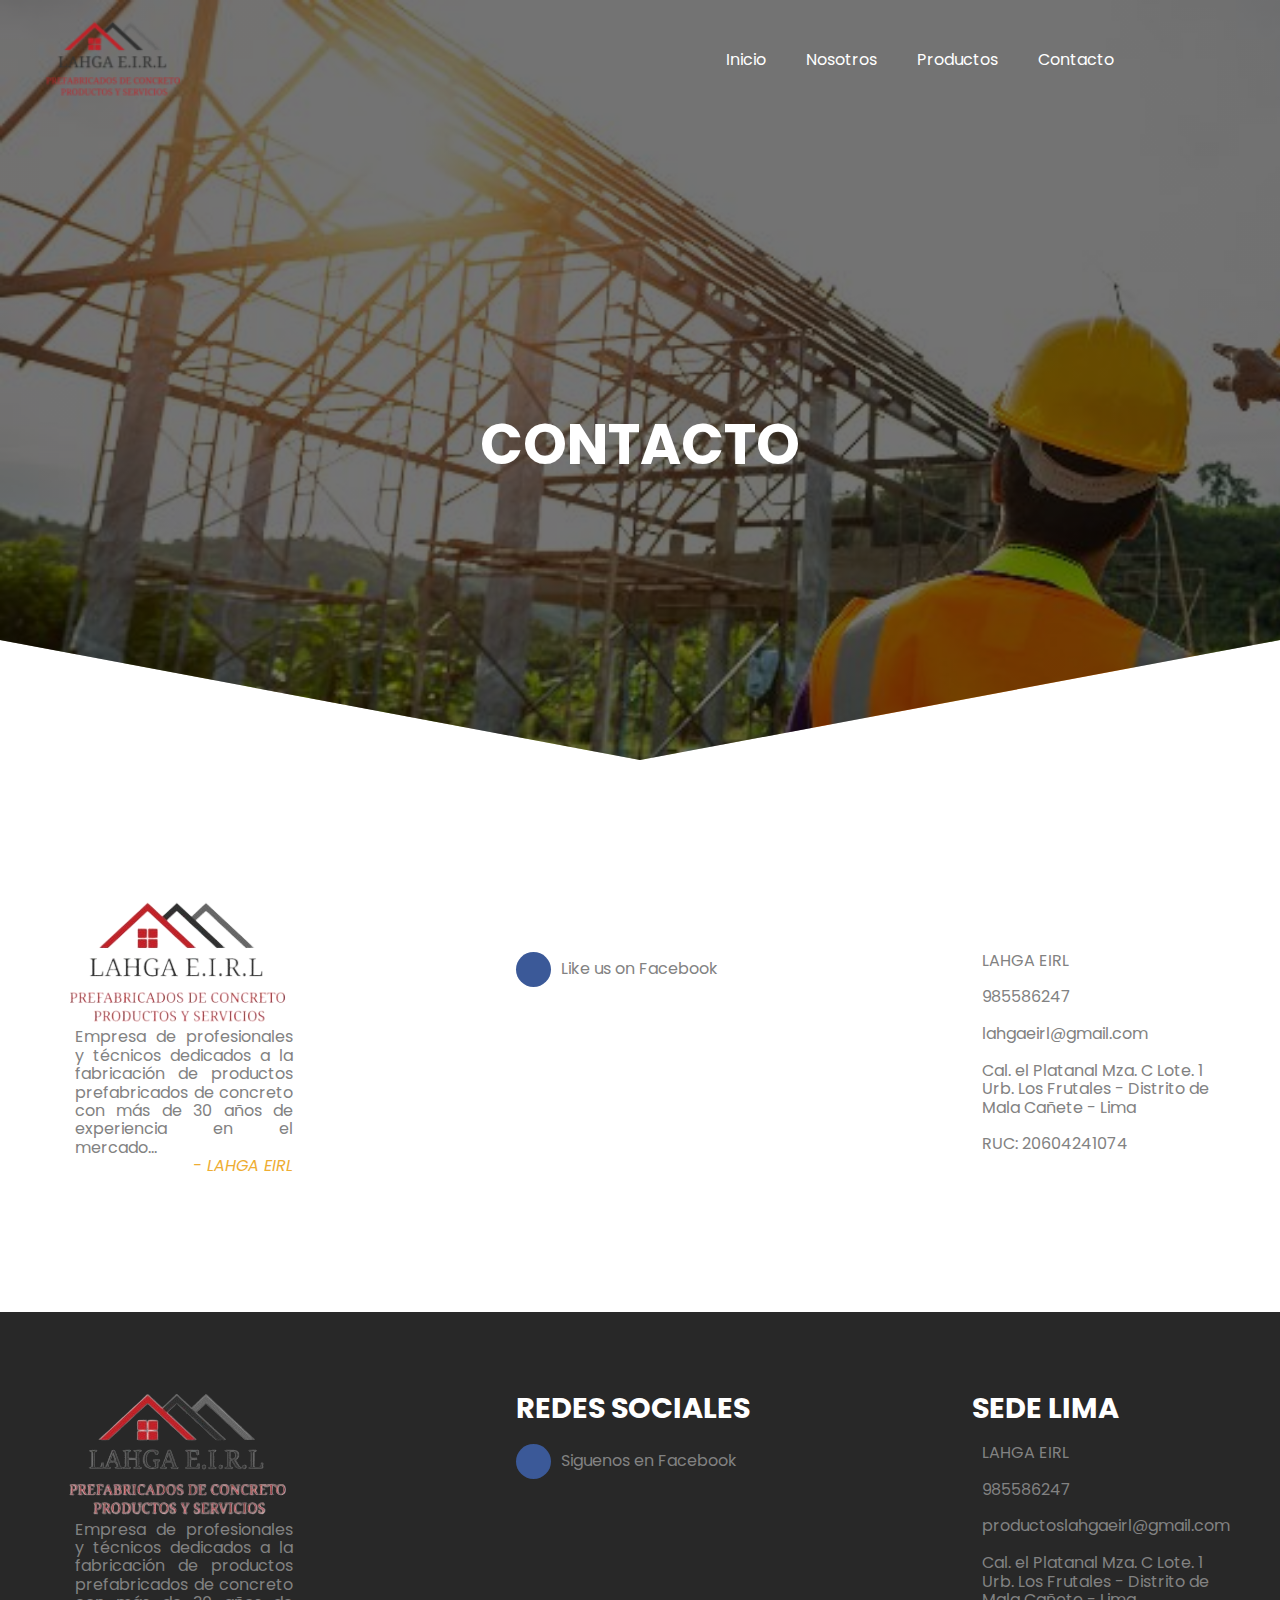
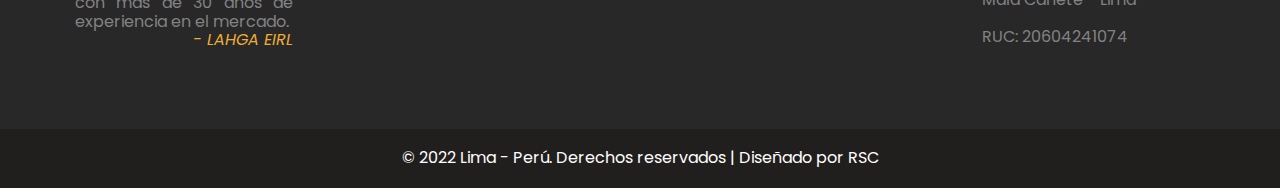
==== commit 3444ed23: "asd" ====
--- a/contacto.html
+++ b/contacto.html
@@ -79,10 +79,6 @@
               
               <a class="social__link" href="">Like us on Facebook</a>
             </div>
-            <div class="social-icon">
-              <i class="fab fa-twitter"></i>
-              <a class="social__link" href="">Like us on Twiter</a>
-            </div>
             
           </div>
         </div>
@@ -130,11 +126,6 @@
               
               <a class="social__link" href="https://www.facebook.com/LAHGA-EIRL-102632929024359">Siguenos en Facebook</a>
             </div>
-            <div class="social-icon">
-              <i class="fab fa-twitter"></i>
-              <a class="social__link" href="">Like us on Twiter</a>
-            </div>
-            
           </div>
         </div>
         <div class="column column--50-25">
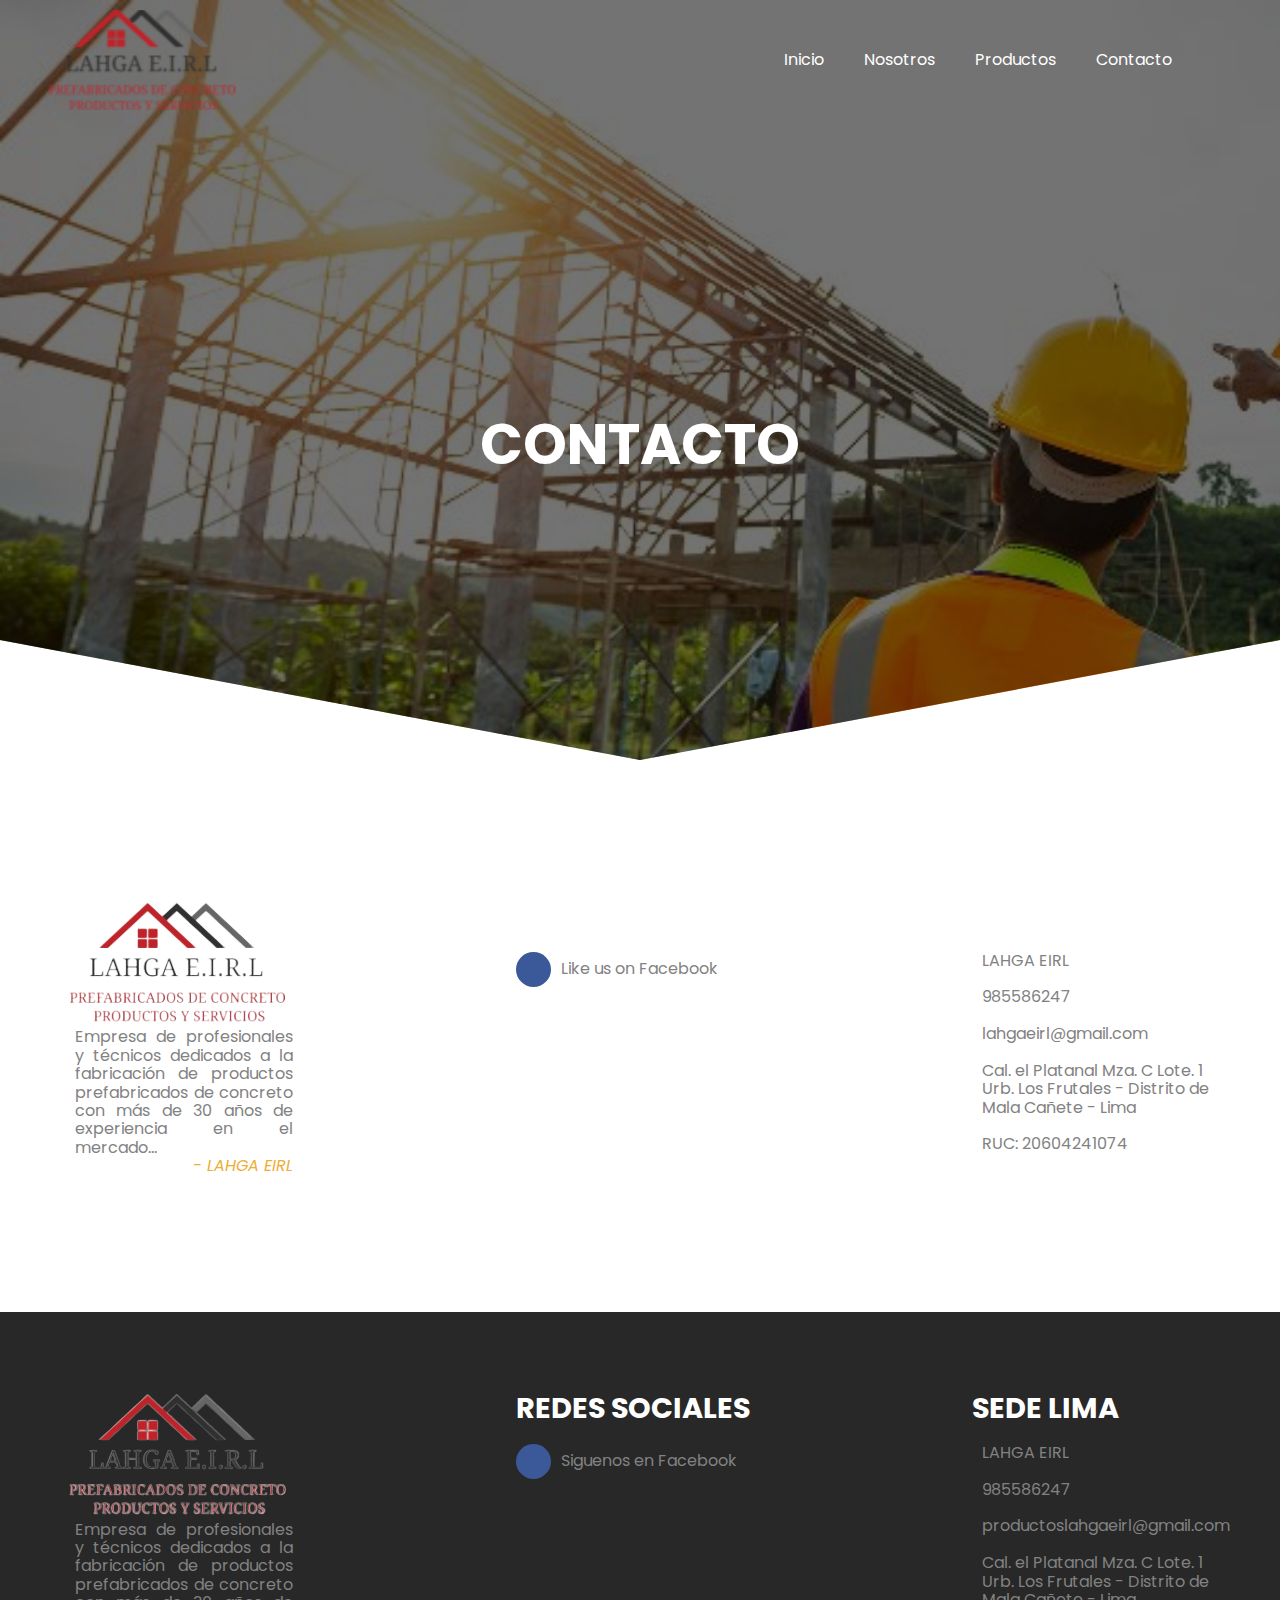
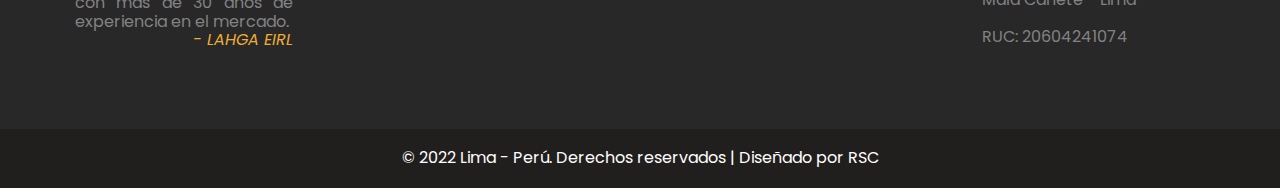
==== commit 22f9b184: "fasdfasd" ====
--- a/contacto.html
+++ b/contacto.html
@@ -27,7 +27,7 @@
         <header class="hero3">
         <nav class="nav container"  style="margin-top: 10px" >
             <div class="nav__logo" >
-                <img src="./images/logo4.png" height="100" >   
+                <img src="./images/logo4.png" height="140" >   
             </div>
             
             <ul class="menu-horizontal">
